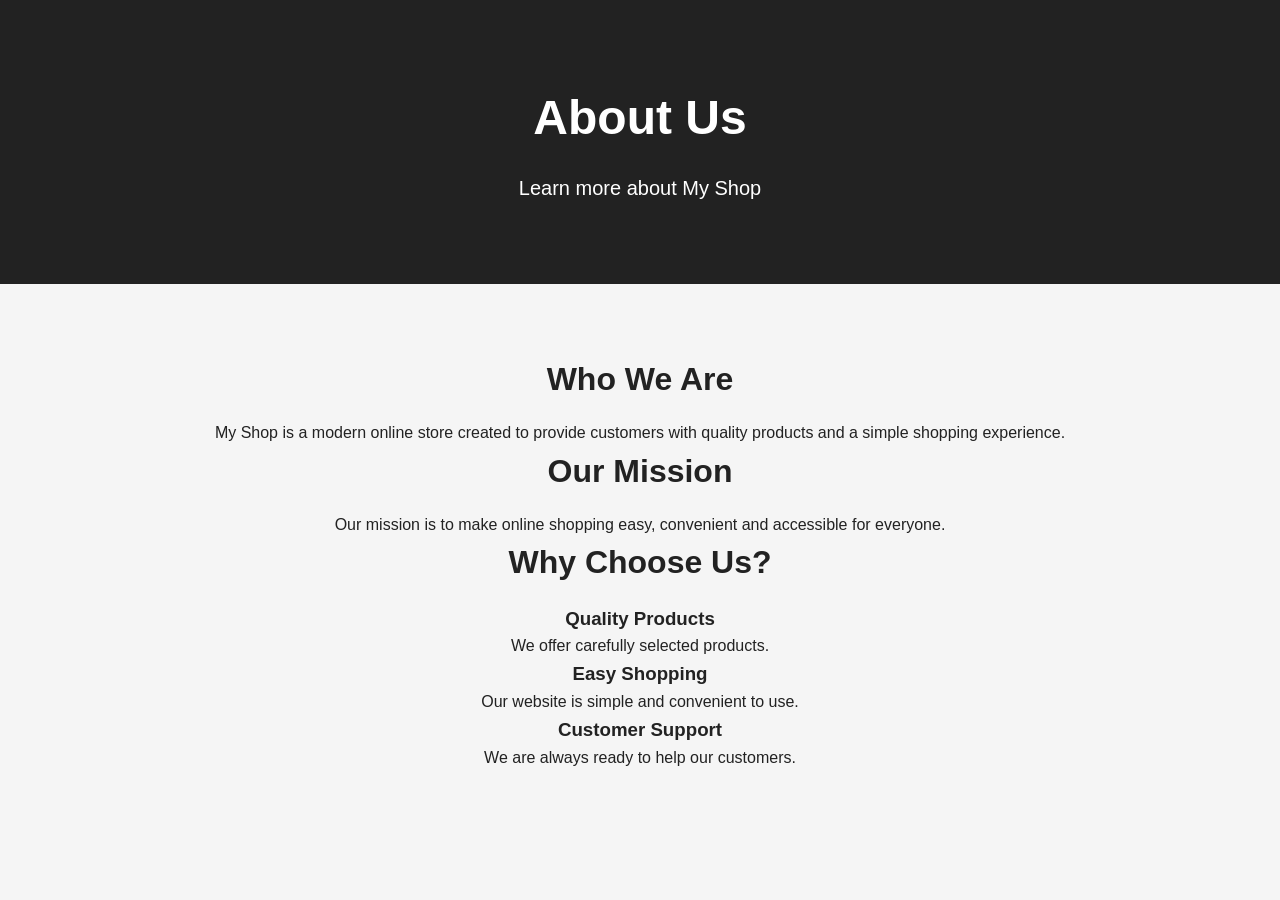
==== about.html @ dac08ad3 "Create about.html" ====
<!DOCTYPE html>
<html lang="en">
<head>
    <meta charset="UTF-8">
    <meta name="viewport" content="width=device-width, initial-scale=1.0">

    <title>About Us - My Shop</title>
    <meta name="description" content="Learn more about My Shop and our company.">

    <link rel="stylesheet" href="style.css">
</head>

<body>

    <header>
        <h1>About Us</h1>
        <p>Learn more about My Shop</p>
    </header>

    <main>
        <section>
            <h2>Who We Are</h2>

            <p>
                My Shop is a modern online store created to provide
                customers with quality products and a simple shopping experience.
            </p>
        </section>

        <section>
            <h2>Our Mission</h2>

            <p>
                Our mission is to make online shopping easy,
                convenient and accessible for everyone.
            </p>
        </section>

        <section>
            <h2>Why Choose Us?</h2>

            <h3>Quality Products</h3>
            <p>We offer carefully selected products.</p>

            <h3>Easy Shopping</h3>
            <p>Our website is simple and convenient to use.</p>

            <h3>Customer Support</h3>
            <p>We are always ready to help our customers.</p>
        </section>
    </main>

</body>
</html>
---- style.css ----
* {
    margin: 0;
    padding: 0;
    box-sizing: border-box;
}

body {
    font-family: Arial, sans-serif;
    background-color: #f5f5f5;
    color: #222;
    line-height: 1.6;
}

header {
    background: #222;
    color: white;
    text-align: center;
    padding: 80px 20px;
}

header h1 {
    font-size: 48px;
    margin-bottom: 15px;
}

header p {
    font-size: 20px;
}

main {
    max-width: 1000px;
    margin: 50px auto;
    padding: 20px;
    text-align: center;
}

main h2 {
    font-size: 32px;
    margin-bottom: 15px;
}

@media (max-width: 768px) {
    header h1 {
        font-size: 36px;
    }
}

@media (max-width: 480px) {
    header {
        padding: 50px 15px;
    }

    header h1 {
        font-size: 28px;
    }

    header p {
        font-size: 16px;
    }
}
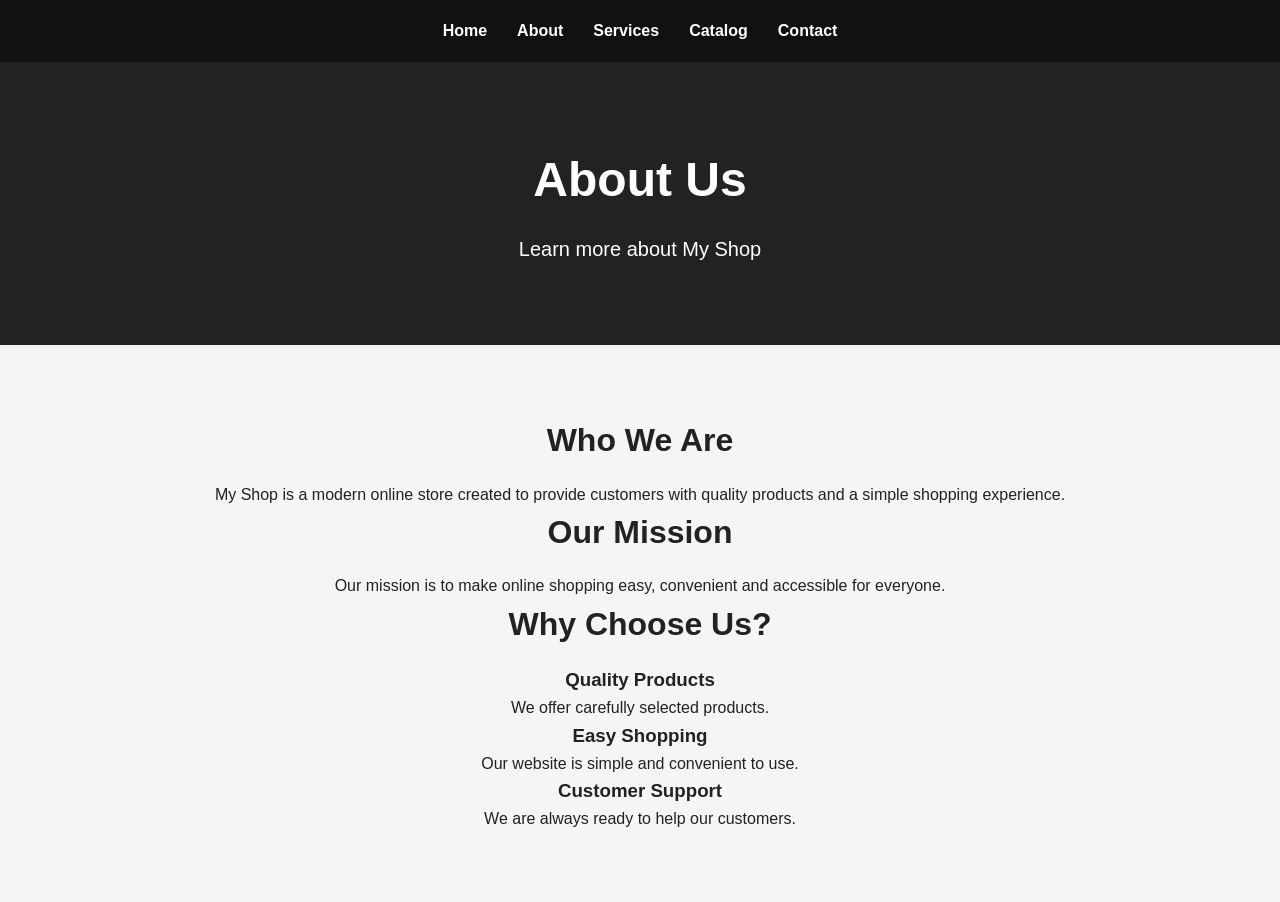
==== commit f138f682: "Update about.html" ====
--- a/about.html
+++ b/about.html
@@ -11,6 +11,13 @@
 </head>
 
 <body>
+<nav>
+    <a href="index.html">Home</a>
+    <a href="about.html">About</a>
+    <a href="services.html">Services</a>
+    <a href="catalog.html">Catalog</a>
+    <a href="contact.html">Contact</a>
+</nav>
 
     <header>
         <h1>About Us</h1>
--- a/style.css
+++ b/style.css
@@ -58,3 +58,34 @@
         font-size: 16px;
     }
 }
+nav {
+    background-color: #111;
+    display: flex;
+    justify-content: center;
+    gap: 30px;
+    padding: 18px;
+}
+
+nav a {
+    color: white;
+    text-decoration: none;
+    font-weight: bold;
+}
+
+nav a:hover {
+    color: #4da6ff;
+}
+
+@media (max-width: 768px) {
+    nav {
+        flex-wrap: wrap;
+        gap: 15px;
+    }
+}
+
+@media (max-width: 480px) {
+    nav {
+        flex-direction: column;
+        align-items: center;
+    }
+}
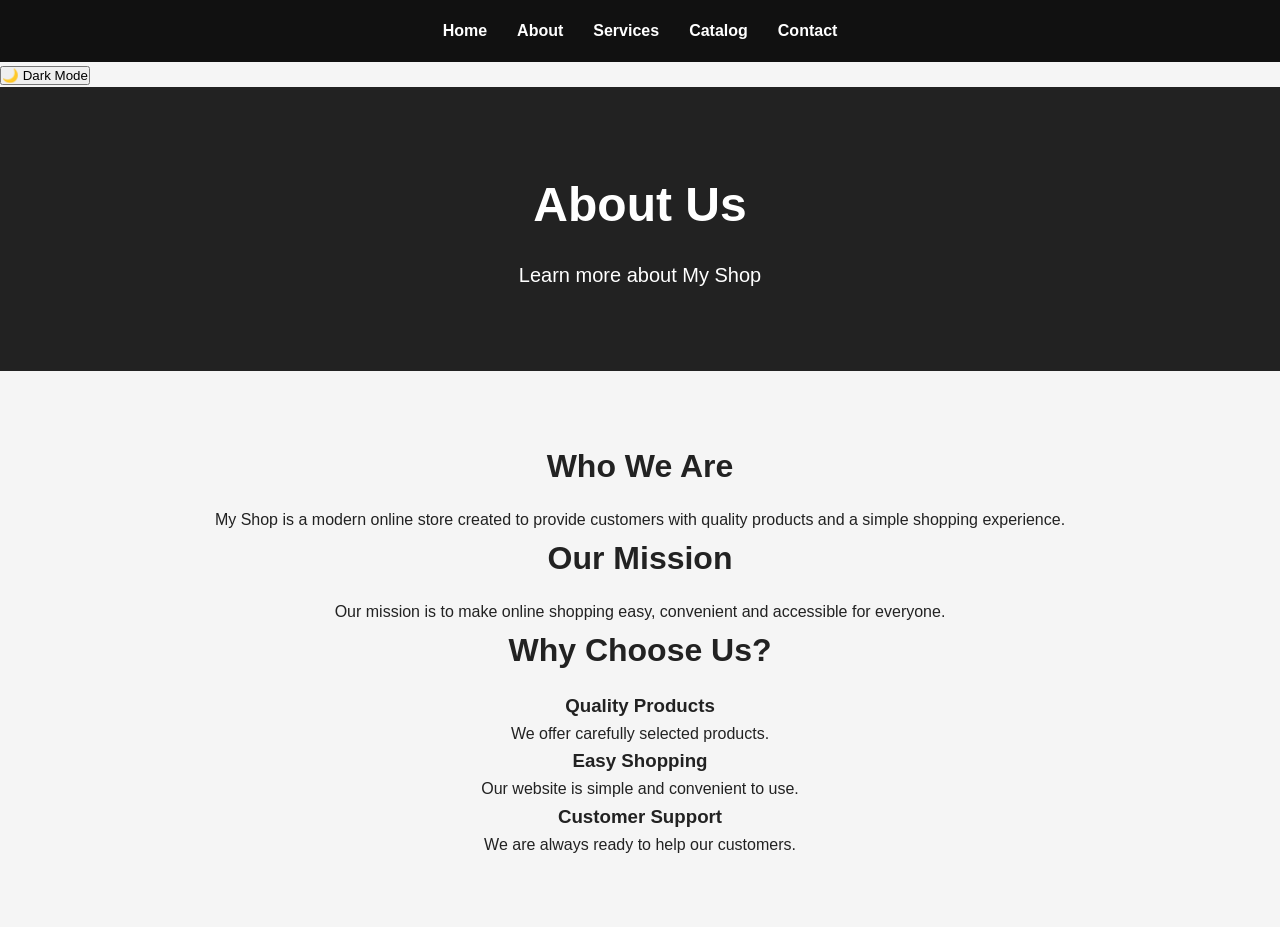
==== commit 4f891da8: "Update about.html" ====
--- a/about.html
+++ b/about.html
@@ -18,6 +18,9 @@
     <a href="catalog.html">Catalog</a>
     <a href="contact.html">Contact</a>
 </nav>
+<button id="themeToggle" type="button">
+    🌙 Dark Mode
+</button>
 
     <header>
         <h1>About Us</h1>
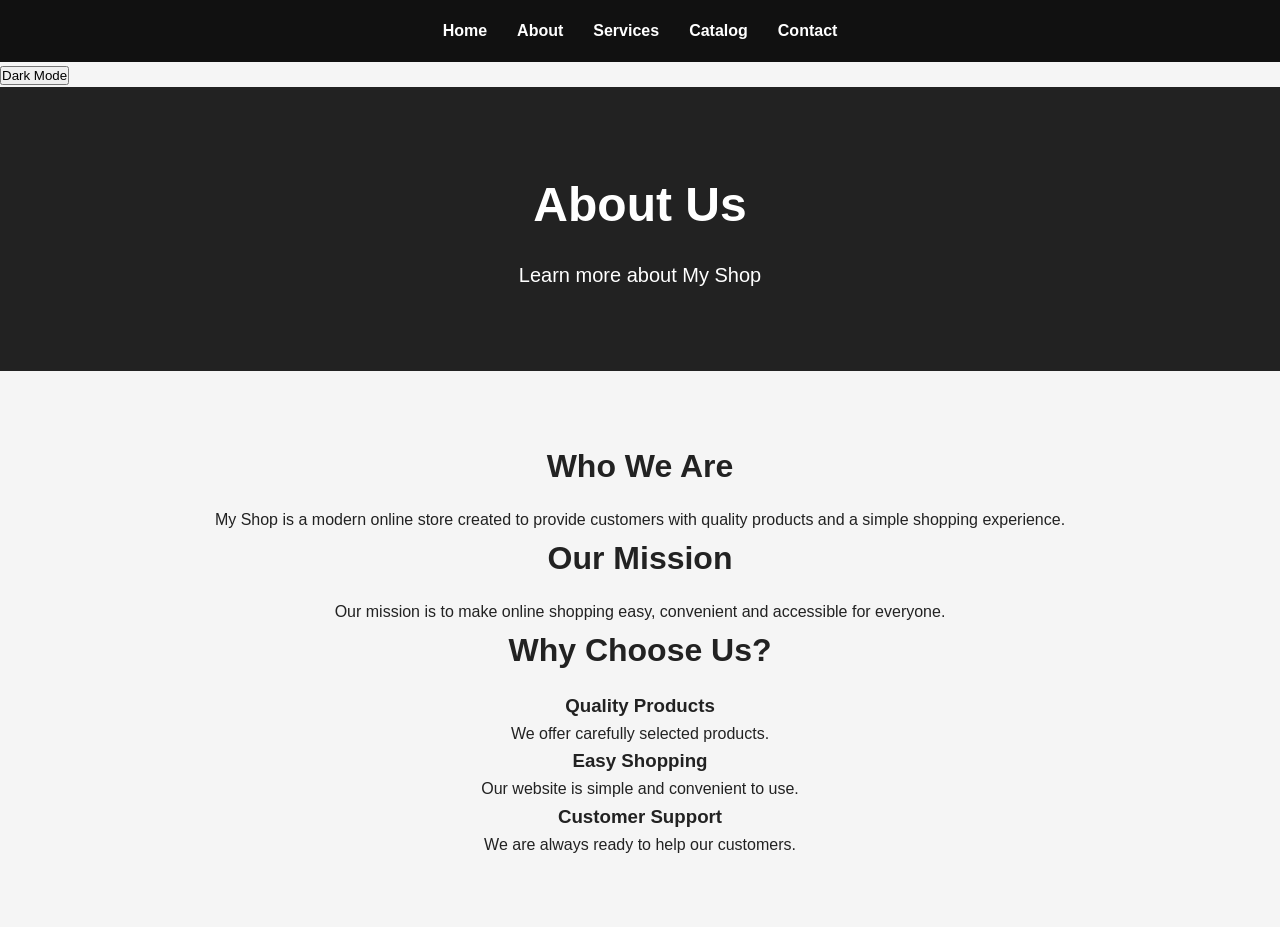
==== commit 99caaa76: "Update about.html" ====
--- a/about.html
+++ b/about.html
@@ -19,7 +19,7 @@
     <a href="contact.html">Contact</a>
 </nav>
 <button id="themeToggle" type="button">
-    🌙 Dark Mode
+     Dark Mode
 </button>
 
     <header>
